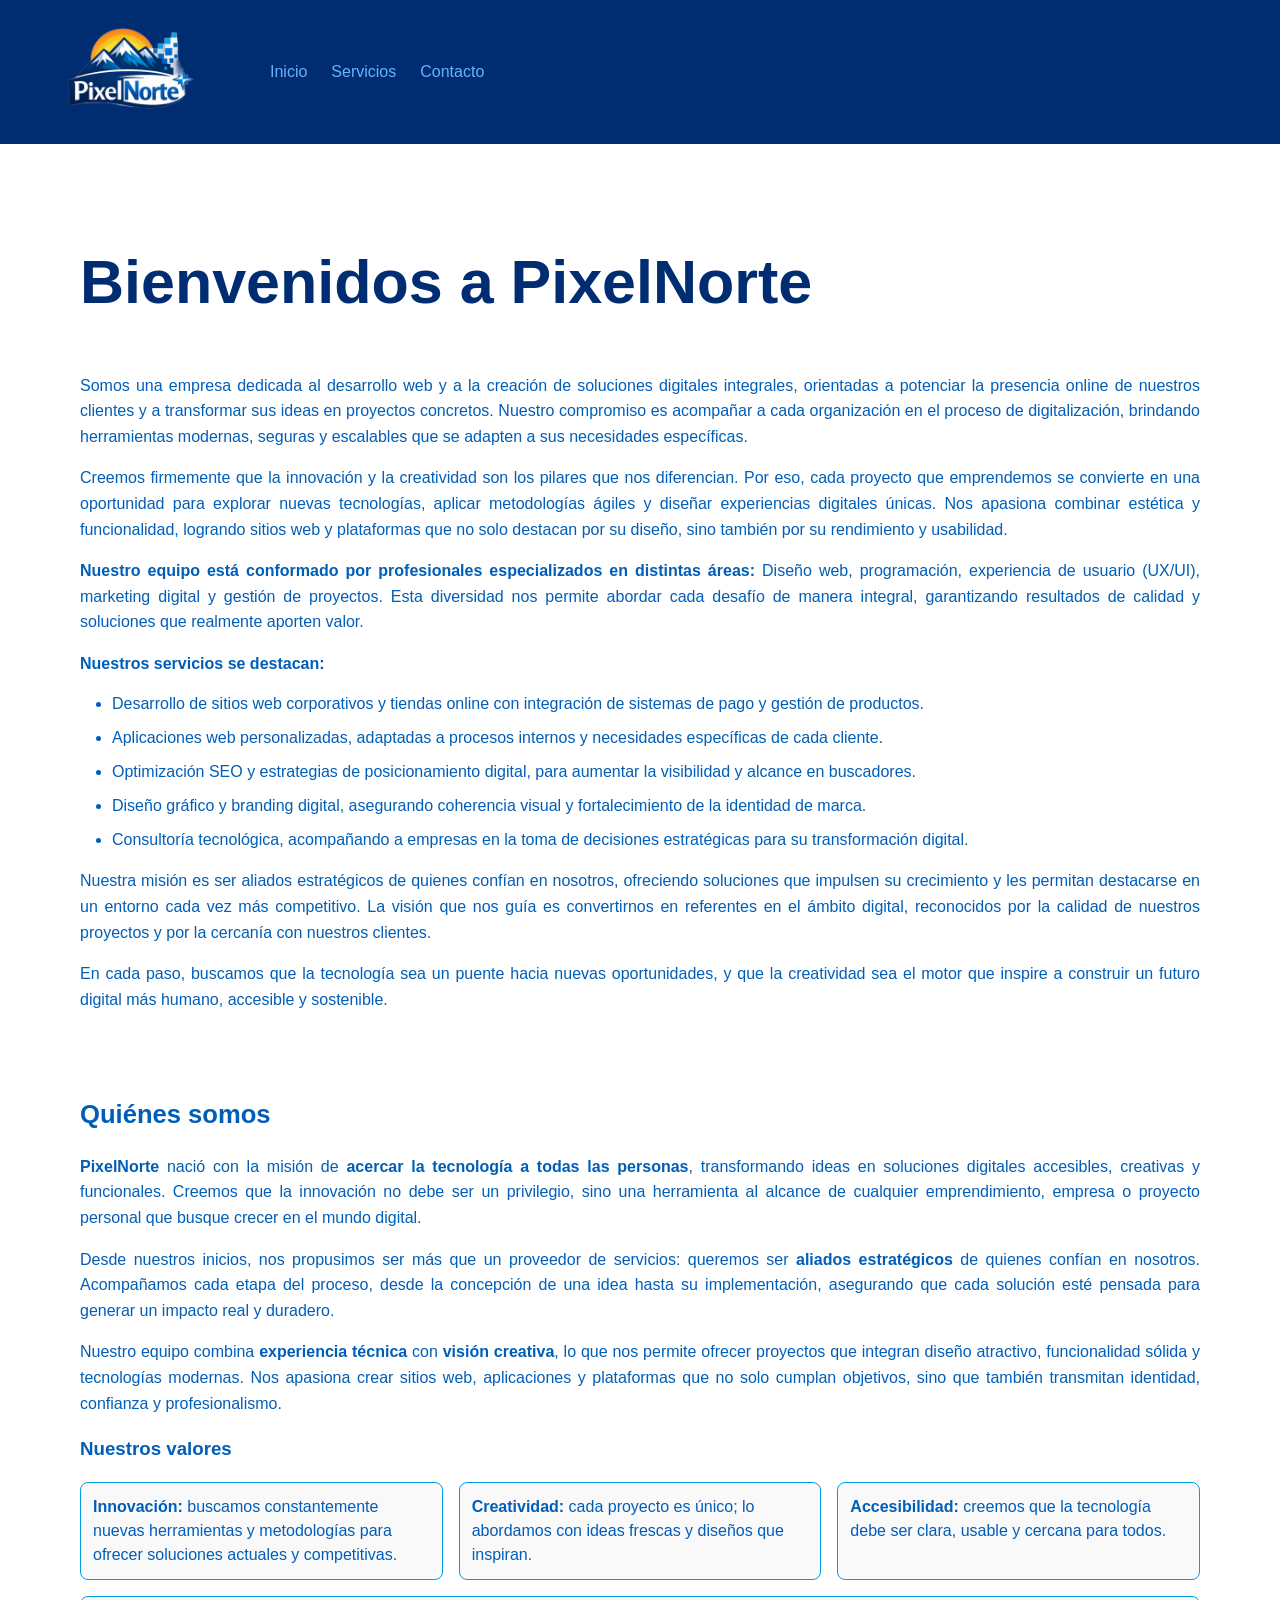
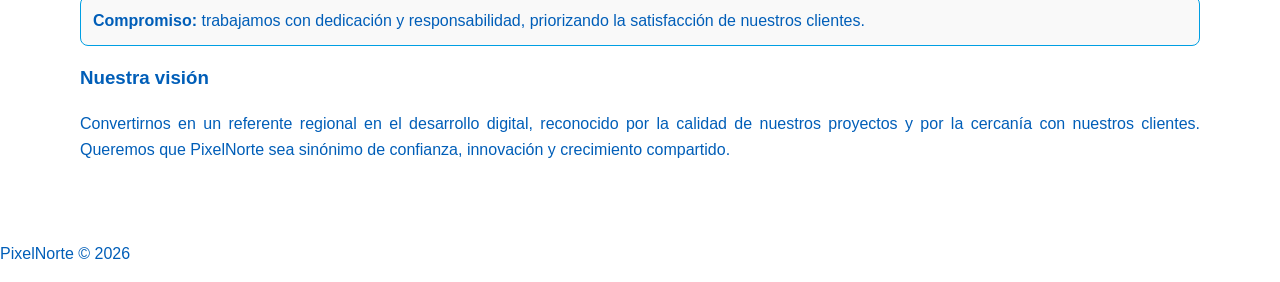
==== index.html @ 7b62bbb1 "Version inicial del sitio de PixelNorte" ====
<!doctype html>
<html lang="es">
  <head>
    <meta charset="UTF-8" />
    <title>Inicio - PixelNorte</title>
    <link rel="stylesheet" href="style.css" />
  </head>
  <body>
    <header id="site-header">
      <nav id="nav-principal">
        <img
          src="LogoPixelNorte.png"
          alt="Logo de PixelNorte"
          width="128"
          height="128"
        />

        <ul>
          <li><a href="index.html">Inicio</a></li>
          <li><a href="servicios.html">Servicios</a></li>
          <li><a href="contacto.html">Contacto</a></li>
        </ul>
      </nav>
    </header>

    <main>
      <section id="bienvenida">
        <h1>Bienvenidos a PixelNorte</h1>
        <p>
          Somos una empresa dedicada al desarrollo web y a la creación de
          soluciones digitales integrales, orientadas a potenciar la presencia
          online de nuestros clientes y a transformar sus ideas en proyectos
          concretos. Nuestro compromiso es acompañar a cada organización en el
          proceso de digitalización, brindando herramientas modernas, seguras y
          escalables que se adapten a sus necesidades específicas.
        </p>

        <p>
          Creemos firmemente que la innovación y la creatividad son los pilares
          que nos diferencian. Por eso, cada proyecto que emprendemos se
          convierte en una oportunidad para explorar nuevas tecnologías, aplicar
          metodologías ágiles y diseñar experiencias digitales únicas. Nos
          apasiona combinar estética y funcionalidad, logrando sitios web y
          plataformas que no solo destacan por su diseño, sino también por su
          rendimiento y usabilidad.
        </p>

        <p>
          <strong
            >Nuestro equipo está conformado por profesionales especializados en
            distintas áreas:</strong
          >
          Diseño web, programación, experiencia de usuario (UX/UI), marketing
          digital y gestión de proyectos. Esta diversidad nos permite abordar
          cada desafío de manera integral, garantizando resultados de calidad y
          soluciones que realmente aporten valor.
        </p>

        <p class="intro-servicios">
          <strong> Nuestros servicios se destacan:</strong>
        </p>
        <ul class="lista-servicios">
          <li>
            Desarrollo de sitios web corporativos y tiendas online con
            integración de sistemas de pago y gestión de productos.
          </li>
          <li>
            Aplicaciones web personalizadas, adaptadas a procesos internos y
            necesidades específicas de cada cliente.
          </li>
          <li>
            Optimización SEO y estrategias de posicionamiento digital, para
            aumentar la visibilidad y alcance en buscadores.
          </li>
          <li>
            Diseño gráfico y branding digital, asegurando coherencia visual y
            fortalecimiento de la identidad de marca.
          </li>
          <li>
            Consultoría tecnológica, acompañando a empresas en la toma de
            decisiones estratégicas para su transformación digital.
          </li>
        </ul>

        <p>
          Nuestra misión es ser aliados estratégicos de quienes confían en
          nosotros, ofreciendo soluciones que impulsen su crecimiento y les
          permitan destacarse en un entorno cada vez más competitivo. La visión
          que nos guía es convertirnos en referentes en el ámbito digital,
          reconocidos por la calidad de nuestros proyectos y por la cercanía con
          nuestros clientes.
        </p>

        <p>
          En cada paso, buscamos que la tecnología sea un puente hacia nuevas
          oportunidades, y que la creatividad sea el motor que inspire a
          construir un futuro digital más humano, accesible y sostenible.
        </p>
      </section>

      <section id="quienes-somos">
        <h2>Quiénes somos</h2>
        <p>
          <strong>PixelNorte</strong> nació con la misión de
          <strong>acercar la tecnología a todas las personas</strong>,
          transformando ideas en soluciones digitales accesibles, creativas y
          funcionales. Creemos que la innovación no debe ser un privilegio, sino
          una herramienta al alcance de cualquier emprendimiento, empresa o
          proyecto personal que busque crecer en el mundo digital.
        </p>

        <p>
          Desde nuestros inicios, nos propusimos ser más que un proveedor de
          servicios: queremos ser <strong>aliados estratégicos</strong> de
          quienes confían en nosotros. Acompañamos cada etapa del proceso, desde
          la concepción de una idea hasta su implementación, asegurando que cada
          solución esté pensada para generar un impacto real y duradero.
        </p>

        <p>
          Nuestro equipo combina <strong>experiencia técnica</strong> con
          <strong>visión creativa</strong>, lo que nos permite ofrecer proyectos
          que integran diseño atractivo, funcionalidad sólida y tecnologías
          modernas. Nos apasiona crear sitios web, aplicaciones y plataformas
          que no solo cumplan objetivos, sino que también transmitan identidad,
          confianza y profesionalismo.
        </p>

        <h3>Nuestros valores</h3>
        <ul>
          <li>
            <strong>Innovación:</strong> buscamos constantemente nuevas
            herramientas y metodologías para ofrecer soluciones actuales y
            competitivas.
          </li>
          <li>
            <strong>Creatividad:</strong> cada proyecto es único; lo abordamos
            con ideas frescas y diseños que inspiran.
          </li>
          <li>
            <strong>Accesibilidad:</strong> creemos que la tecnología debe ser
            clara, usable y cercana para todos.
          </li>
          <li>
            <strong>Compromiso:</strong> trabajamos con dedicación y
            responsabilidad, priorizando la satisfacción de nuestros clientes.
          </li>
        </ul>

        <h3>Nuestra visión</h3>
        <p>
          Convertirnos en un referente regional en el desarrollo digital,
          reconocido por la calidad de nuestros proyectos y por la cercanía con
          nuestros clientes. Queremos que PixelNorte sea sinónimo de confianza,
          innovación y crecimiento compartido.
        </p>
      </section>
    </main>

    <footer>
      <p>PixelNorte © 2026</p>
    </footer>
  </body>
</html>
---- style.css ----
/* Paleta PixelNorte
Principal:

zul profundo    #002D72	Fondo de encabezado, botones principales
Azul medio		#005EB8	Tipografía destacada, enlaces
Azul claro		#66B2FF	Detalles, íconos, hover states
Blanco nieve	#FFFFFF	Fondo general, contraste con azules

Secundario:

Amarillo sol		#FFD200	Acentos, íconos, detalles cálidos
Naranja amanecer	#FF7A00	Gradientes, botones secundarios
Azul estrella		#009FE3	Elementos digitales, íconos pixelados
*/
/* =========================
   Parte 1 — Base y tipografía
   ========================= */
*{
  box-sizing: border-box; /* Incluye padding y borde dentro del ancho total. */
}

body {
  font-family: Arial, Helvetica, sans-serif; /* Define la familia tipográfica general. */
  line-height: 1.5; /* Separa verticalmente las líneas de texto. */
  color: #005EB8;   /* Azul medio para texto destacado */
  background-color: #FFFFFF; /* Blanco nieve como fondo general */
  margin: 0; /* Elimina el margen predeterminado del navegador. */
}

h1 {
  font-size: clamp(36px, 6vw, 61px); /* Adapta el título al tamaño de pantalla. */
  color: #002D72; /* Azul profundo */
  line-height: 1.3; /* Controla la altura de las líneas del título. */
  text-align: left; /* Mantiene el título alineado con el contenido. */
}

h2 {
  font-size: 1.6em; /* Hace el subtítulo más grande que el texto normal. */
  color: #005EB8; /* Azul medio */
  line-height: 1.4; /* Mejora el espacio entre líneas del subtítulo. */
}
p {
  font-family: Arial, Helvetica, sans-serif;   /* Tipografía clara */
  font-size: 16px;                  /* Tamaño de letra */
  line-height: 1.6;                 /* Espaciado entre líneas */
  color: #005EB8;                      /* Color del texto */
  margin-bottom: 15px;              /* Espacio entre párrafos */
  text-align: justify;              /* Justifica el texto */
}

#bienvenida .intro-servicios {
  text-indent: 0; /* Evita la sangría en el texto introductorio de servicios. */
}

.lista-servicios {
  padding-left: 2em; /* Deja espacio para la sangría y los marcadores. */
  color: #005EB8; /* Define el color del texto de la lista. */
}

.lista-servicios li {
  margin-bottom: 10px; /* Separa verticalmente cada servicio. */
}

/* =========================
   Parte 2 — Header y navegación
   ========================= */
#site-header {
    background-color: #002D72;
    color: #FFFFFF;
    height: 144px;
    padding: 2px 16px; /* Menos alto, mantiene espacio lateral */
  }

#nav-principal {
  display: flex; /* Coloca logo y menú en una misma fila. */
  align-items: center; /* Centra los elementos verticalmente. */
  height: 100%;
  gap: 24px; /* Separa el logo del menú. */
  margin: 0; /* Elimina márgenes predeterminados. */
  padding: 0; /* Elimina relleno predeterminado. */
}

#nav-principal img {
  display: block;
  width: 230px;
  height: 230px;
}

#nav-principal ul {
  display: flex; /* Organiza los enlaces horizontalmente. */
  flex-direction: row; /* Define una fila para los elementos del menú. */
  align-items: center; /* Alinea los enlaces verticalmente. */
  gap: 24px; /* Separa los enlaces entre sí. */
  list-style: none; /* Quita las viñetas de la lista. */
  margin: 0; /* Quita el margen predeterminado de la lista. */
  padding: 0; /* Quita el relleno predeterminado de la lista. */
}

#nav-principal li {
  display: inline-block; /* Permite que cada elemento ocupe su contenido. */
}

#nav-principal a {
  color: #66B2FF; /* Define el color de los enlaces. */
  text-decoration: none; /* Quita el subrayado predeterminado. */
  white-space: nowrap; /* Evita que el texto del enlace se parta en varias líneas. */
}

/* =========================
   Parte 3 — Contenido de Inicio
   ========================= */
#bienvenida,
#quienes-somos {
  padding: 24px 0; /* Separa el contenido verticalmente sin centrarlo en una caja. */
  max-width: 100%; /* Limita el ancho para facilitar la lectura. */
  margin: 0; /* Evita añadir centrado horizontal innecesario. */
}

#quienes-somos ul {
  display: flex; /* Convierte los valores en elementos flexibles. */
  flex-wrap: wrap; /* Permite que las tarjetas pasen a otra línea. */
  gap: 16px; /* Separa las tarjetas entre sí. */
  list-style: none; /* Quita las viñetas de los valores. */
  padding: 0; /* Quita el relleno predeterminado de la lista. */
}

#quienes-somos li {
  border: 1px solid #009FE3; /* Azul estrella */
  border-radius: 8px; /* Redondea ligeramente las esquinas. */
  padding: 12px; /* Crea espacio interior en cada tarjeta. */
  flex: 1 1 calc(33% - 16px); /* Busca mostrar tres tarjetas por fila. */
  background-color: #f9f9f9; /* Distingue las tarjetas del fondo. */
}

/* =========================
   Parte 4 — Tabla de servicios
   ========================= */
#tabla-servicios {
  width: 100%; /* Hace que la tabla ocupe todo el ancho disponible. */
  border-collapse: collapse; /* Une los bordes de las celdas. */
}

#tabla-servicios th,
#tabla-servicios td {
  border: 1px solid #cccccc; /* Dibuja el borde de cada celda. */
  padding: 8px; /* Separa el contenido del borde. */
}

#tabla-servicios th {
  background-color: #005EB8; /* Azul medio */
  color: #FFFFFF;
}

#tabla-servicios tr:nth-child(even) {
  background-color: #66B2FF; /* Azul claro alterno */
  color: #002D72;
}

/* =========================
   Parte 5 — Formulario de contacto
   ========================= */
main {
  max-width: 1200px; /* Permite una distribución más amplia del contenido. */
  margin: 0 auto;
  padding: 24px 40px; /* Deja espacio lateral sin encerrar demasiado el contenido. */
}

#contacto {
  max-width: 700px;
  margin: 0 auto;
}

#formulario-contacto {
  display: grid; /* Organiza los campos mediante CSS Grid. */
  grid-template-columns: 1fr 1fr; /* Crea dos columnas del mismo tamaño. */
  gap: 16px; /* Separa filas y columnas del formulario. */
}

#formulario-contacto label {
  display: block; /* Coloca la etiqueta en su propia línea. */
  margin-bottom: 4px; /* Separa la etiqueta del campo. */
}

#formulario-contacto input:not([type="checkbox"]),
#formulario-contacto select,
#formulario-contacto textarea {
  width: 100%;
  padding: 8px;
}

#formulario-contacto textarea {
  min-height: 120px; /* Define una altura mínima para el mensaje. */
  resize: vertical; /* Permite cambiar solo la altura del área de texto. */
}

#formulario-contacto .preferencias,
#formulario-contacto .campo-mensaje,
#formulario-contacto button {
  grid-column: 1 / -1; /* Hace que estos elementos ocupen ambas columnas. */
}

.opciones-preferencia {
  display: flex; /* Coloca las opciones en una fila. */
  gap: 24px; /* Separa las opciones entre sí. */
  margin-top: 8px; /* Separa las opciones de su etiqueta. */
}

.opciones-preferencia label {
  display: inline-flex !important; /* Alinea cada casilla con su texto. */
  align-items: center; /* Centra casilla y texto verticalmente. */
  gap: 6px; /* Separa la casilla de su etiqueta. */
  margin: 0; /* Elimina el margen general de las etiquetas. */
}

.opciones-preferencia input[type="checkbox"] {
  width: auto; /* Conserva el tamaño natural de la casilla. */
}

@media (max-width: 600px) {
  #formulario-contacto {
    grid-template-columns: 1fr; /* Usa una sola columna en pantallas pequeñas. */
  }

  .opciones-preferencia {
    flex-direction: column; /* Apila las opciones en móviles. */
    gap: 10px; /* Reduce el espacio entre opciones en móviles. */
  }
}

#formulario-contacto button {
  grid-column: 1 / -1; /* Hace que el botón ocupe todo el ancho. */
  background-color: #005EB8; /* Define el color normal del botón. */
  color: #FFFFFF; /* Define el color del texto del botón. */
  border: none; /* Quita el borde predeterminado. */
  padding: 10px 18px; /* Aumenta el espacio interno del botón. */
  cursor: pointer; /* Muestra que el botón se puede pulsar. */
  transition: background-color 0.3s ease; /* Suaviza el cambio de color. */
}

#formulario-contacto button:hover {
  background-color: #FF7A00; /* Cambia el botón a naranja al pasar el mouse. */
}

@media (max-width: 600px) {
  main {
    padding: 20px; /* Reduce el espacio lateral en pantallas pequeñas. */
  }

  #formulario-contacto {
    grid-template-columns: 1fr; /* Mantiene una columna en pantallas pequeñas. */
  }
}
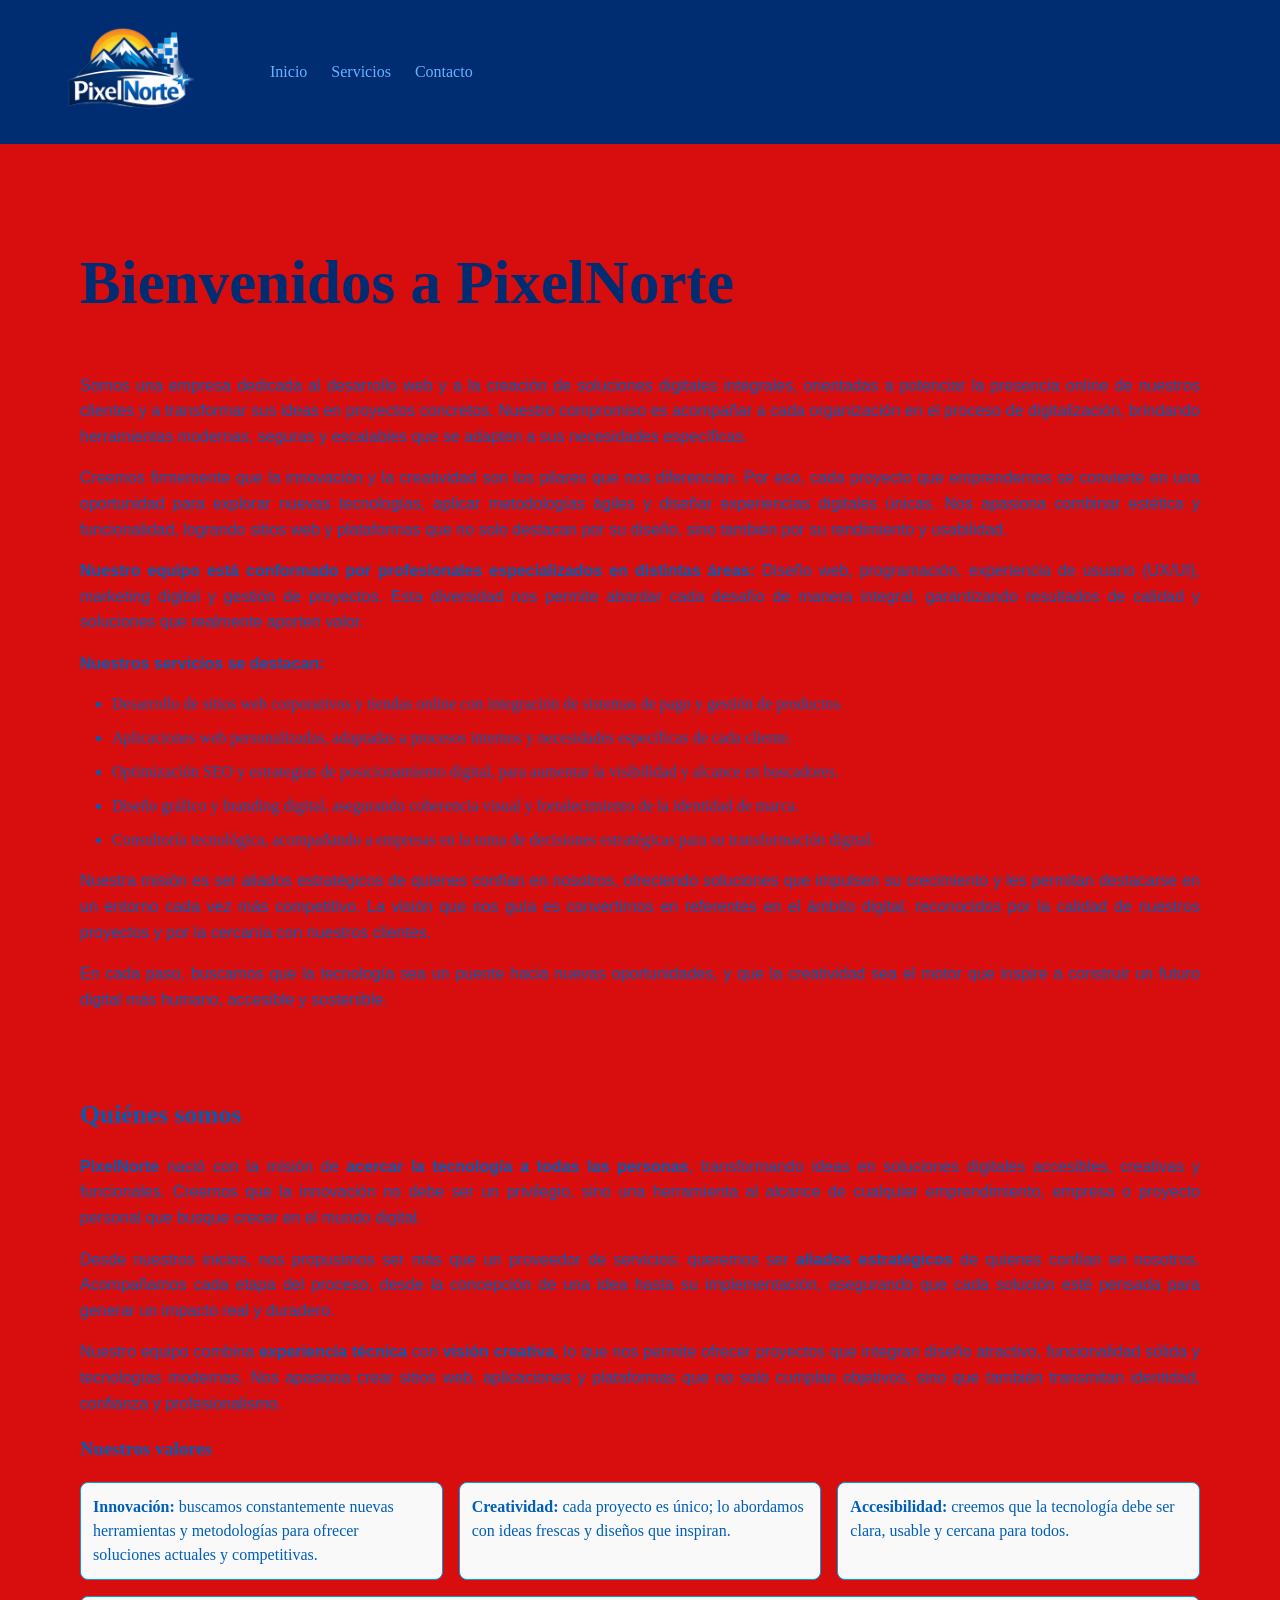
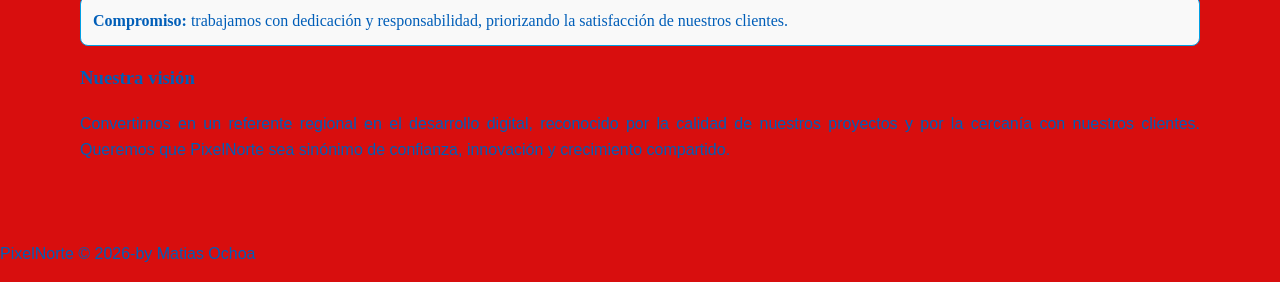
==== commit 7a9501ab: "Agregar footer institucional" ====
--- a/index.html
+++ b/index.html
@@ -2,7 +2,7 @@
 <html lang="es">
   <head>
     <meta charset="UTF-8" />
-    <title>Inicio - PixelNorte</title>
+    <title>Inicio - PixelNorte Site</title>
     <link rel="stylesheet" href="style.css" />
   </head>
   <body>
@@ -158,7 +158,7 @@
     </main>
 
     <footer>
-      <p>PixelNorte © 2026</p>
+      <p>PixelNorte © 2026-by Matias Ochoa</p>
     </footer>
   </body>
 </html>
--- a/style.css
+++ b/style.css
@@ -20,10 +20,10 @@
 }
 
 body {
-  font-family: Arial, Helvetica, sans-serif; /* Define la familia tipográfica general. */
+  font-family: 'Cormorant Garamond', serif; /* Define la familia tipográfica general. */
   line-height: 1.5; /* Separa verticalmente las líneas de texto. */
   color: #005EB8;   /* Azul medio para texto destacado */
-  background-color: #FFFFFF; /* Blanco nieve como fondo general */
+  background-color: #d80e0e; /* Blanco nieve #FFFFFF como fondo general */
   margin: 0; /* Elimina el margen predeterminado del navegador. */
 }
 
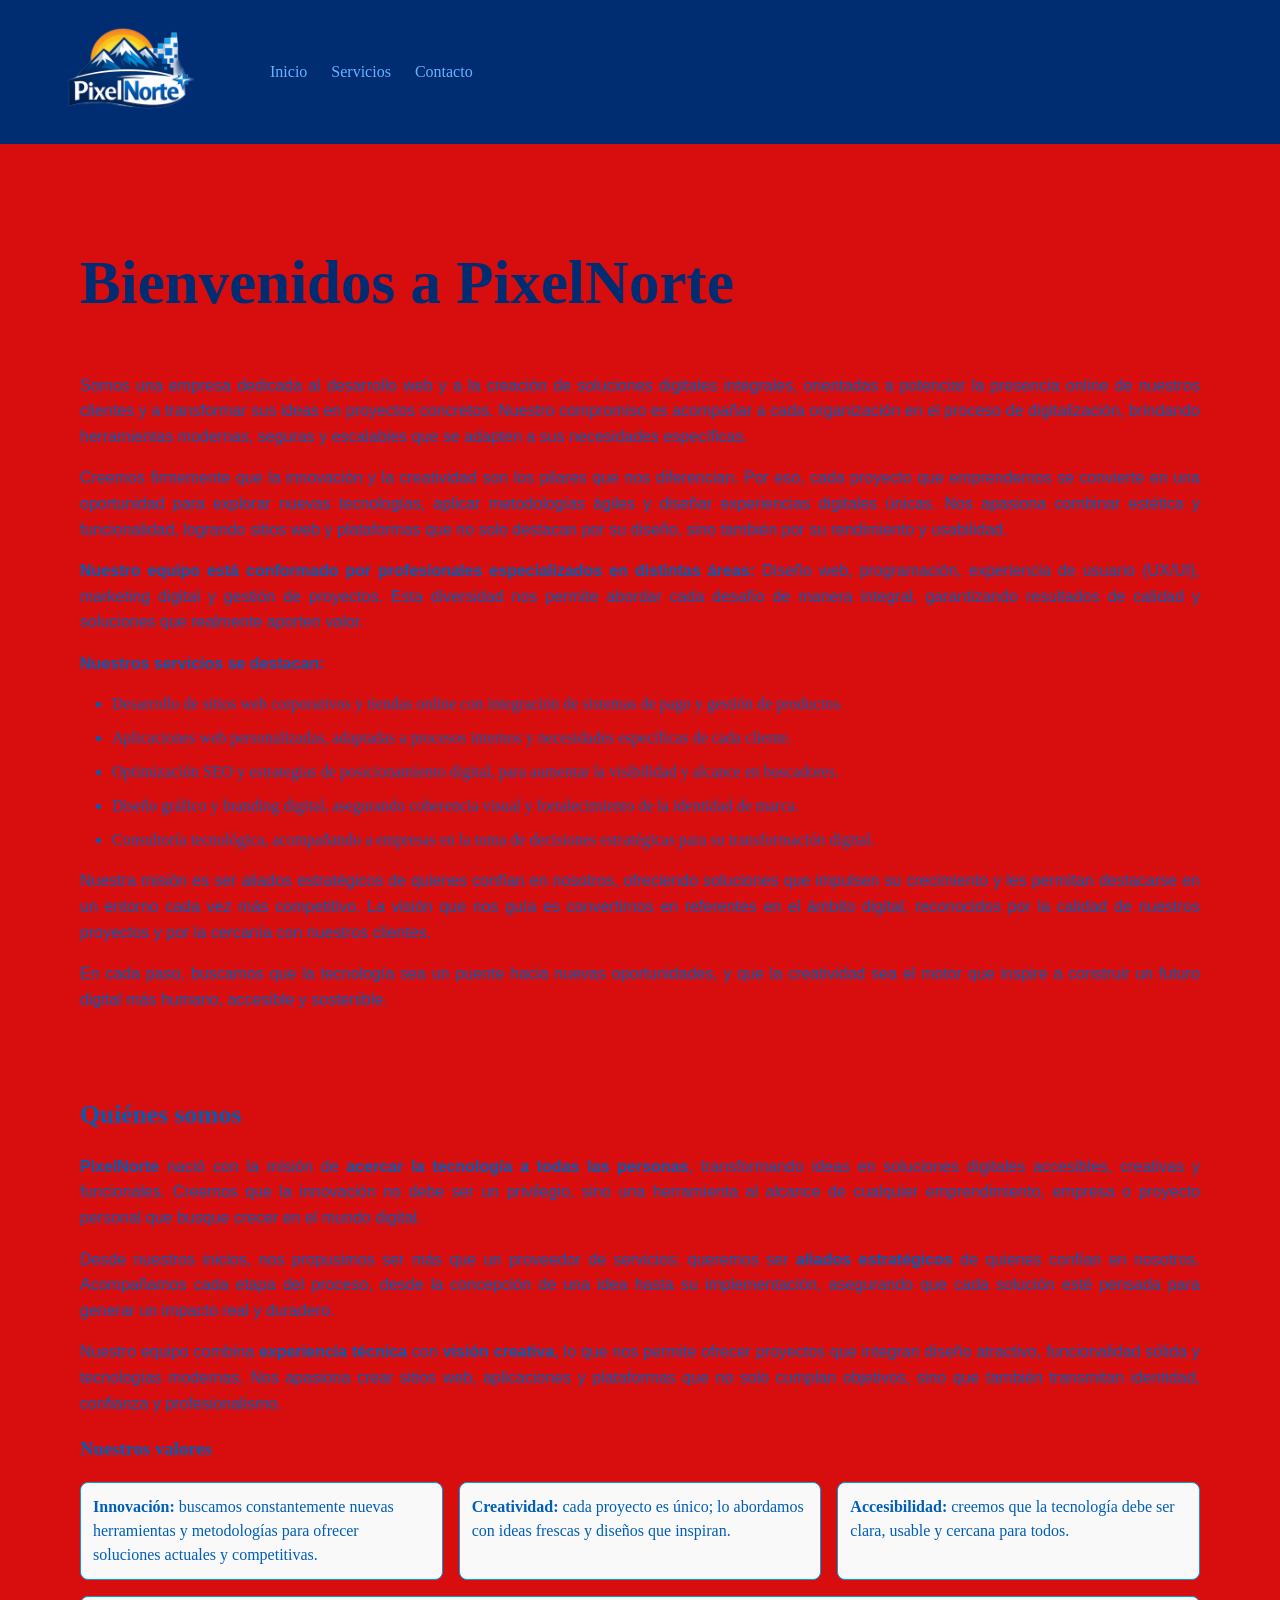
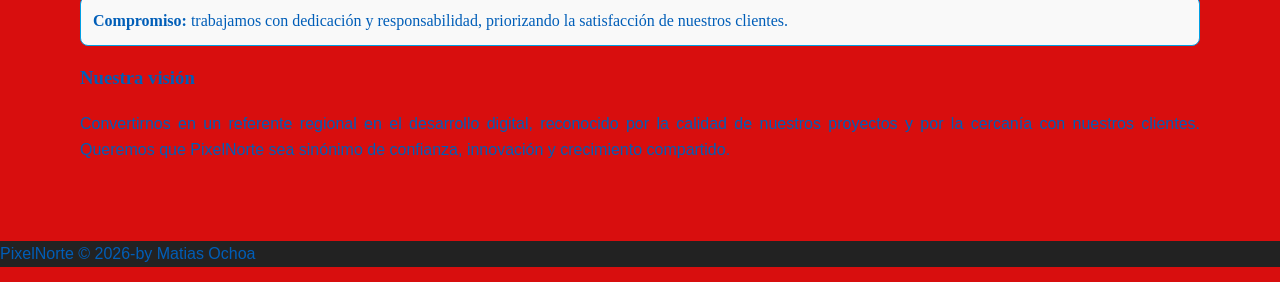
==== commit ee90ee3b: "Mejorar contraste del footer" ====
--- a/index.html
+++ b/index.html
@@ -157,7 +157,7 @@
       </section>
     </main>
 
-    <footer>
+    <footer style="background-color:#222; color:white;">
       <p>PixelNorte © 2026-by Matias Ochoa</p>
     </footer>
   </body>
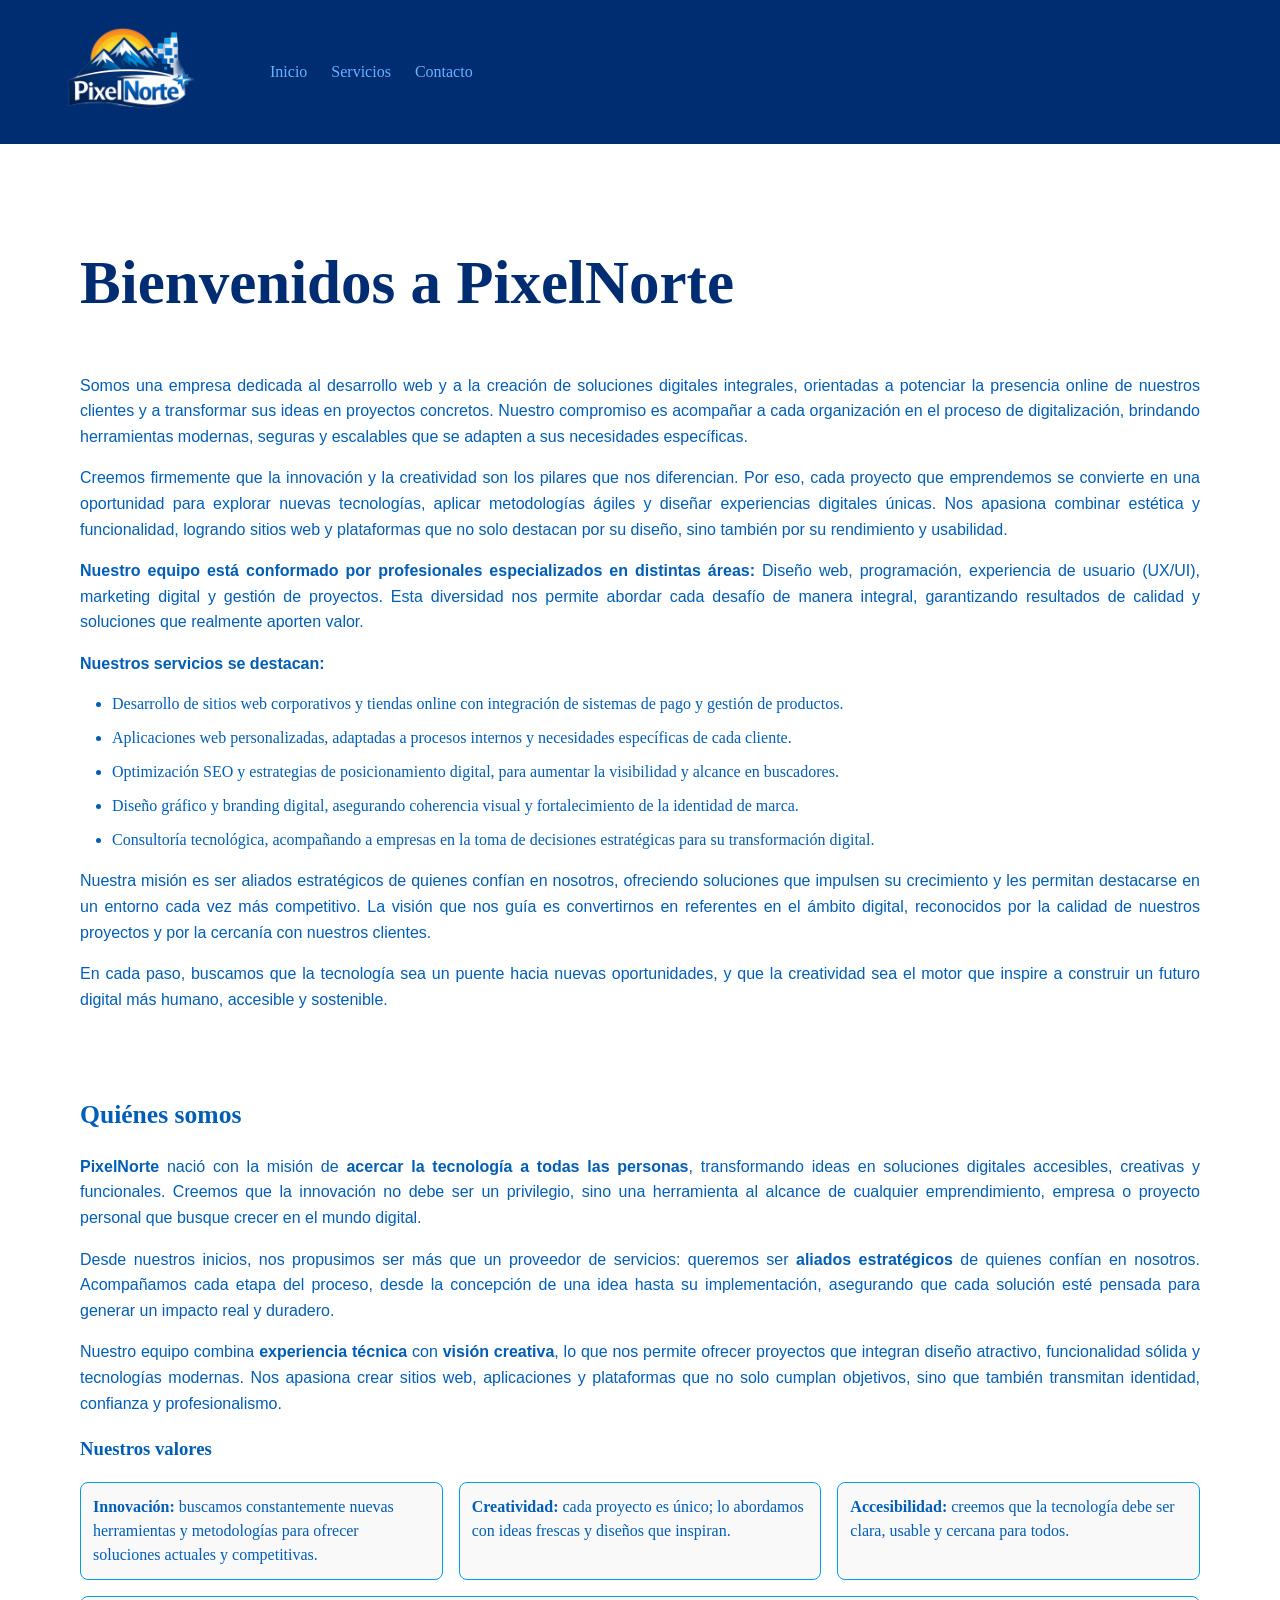
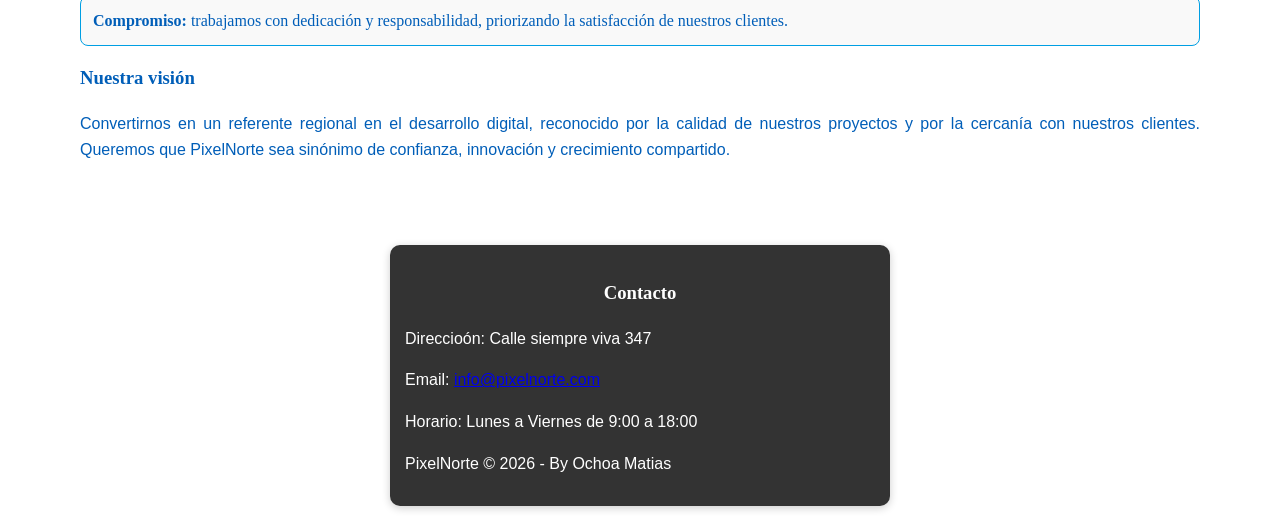
==== commit 8d74b4f3: "Actualizacion de estilos y footer" ====
--- a/index.html
+++ b/index.html
@@ -157,8 +157,13 @@
       </section>
     </main>
 
-    <footer style="background-color:#222; color:white;">
-      <p>PixelNorte © 2026-by Matias Ochoa</p>
-    </footer>
+    <footer>
+<div class="footer-content">
+ <h3>Contacto</h3>
+  <p>Direccioón: Calle siempre viva 347</p>
+  <p>Email: <a href="mailto:info@pixelnorte.com">info@pixelnorte.com</a></p>
+  <p>Horario: Lunes a Viernes de 9:00 a 18:00</p>
+  <p>PixelNorte © 2026 - By Ochoa Matias</p>
+</footer>
   </body>
 </html>
--- a/style.css
+++ b/style.css
@@ -23,7 +23,7 @@
   font-family: 'Cormorant Garamond', serif; /* Define la familia tipográfica general. */
   line-height: 1.5; /* Separa verticalmente las líneas de texto. */
   color: #005EB8;   /* Azul medio para texto destacado */
-  background-color: #d80e0e; /* Blanco nieve #FFFFFF como fondo general */
+  background-color: #FFFFFF; /* Blanco nieve #FFFFFF como fondo general */
   margin: 0; /* Elimina el margen predeterminado del navegador. */
 }
 
@@ -250,3 +250,18 @@
     grid-template-columns: 1fr; /* Mantiene una columna en pantallas pequeñas. */
   }
 }
+footer{
+  background-color: #333;
+  color: #FFFFFF;
+  text-align: center;
+  padding: 15px;
+  margin: 20px auto;
+  max-width: 500px;
+  border-radius: 10px;
+  box-shadow: 0 2px 8px rgba(0,0,0,.2);
+}
+
+footer p {
+  color: #FFFFFF;
+}
+
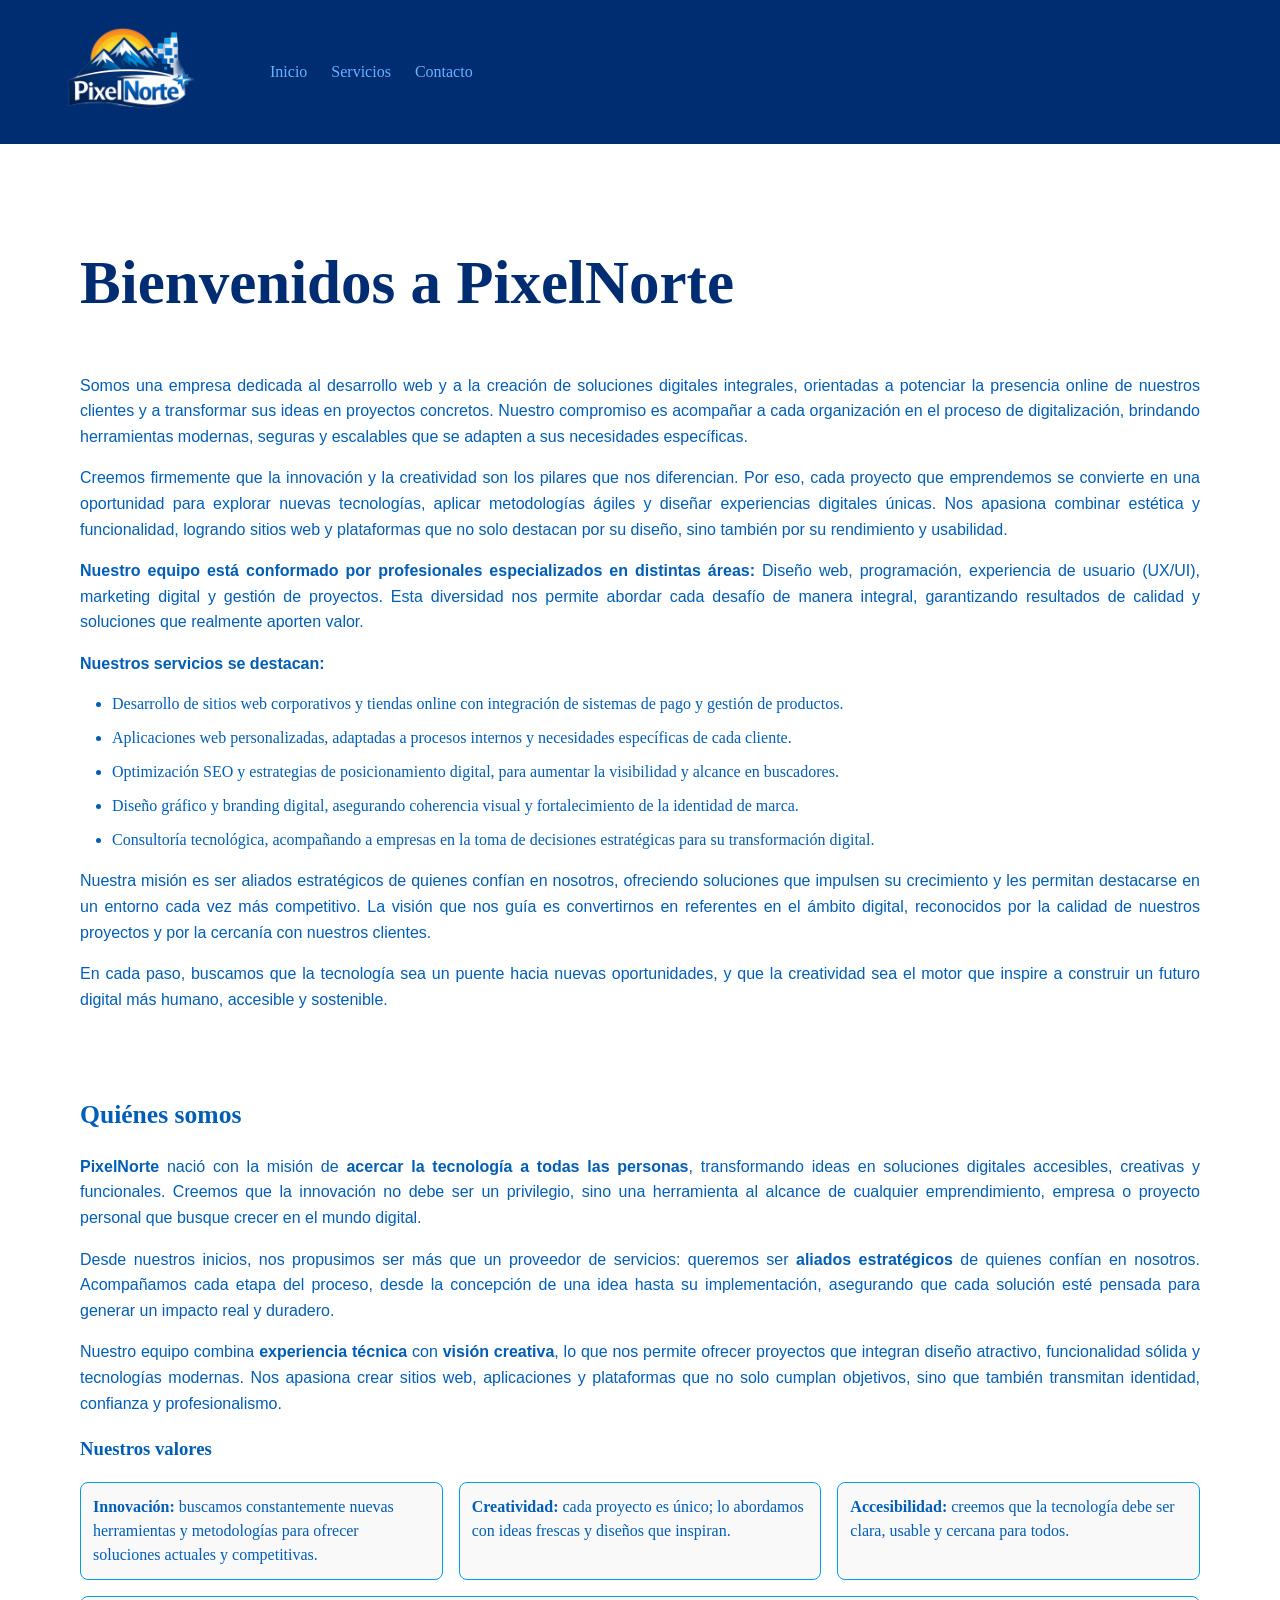
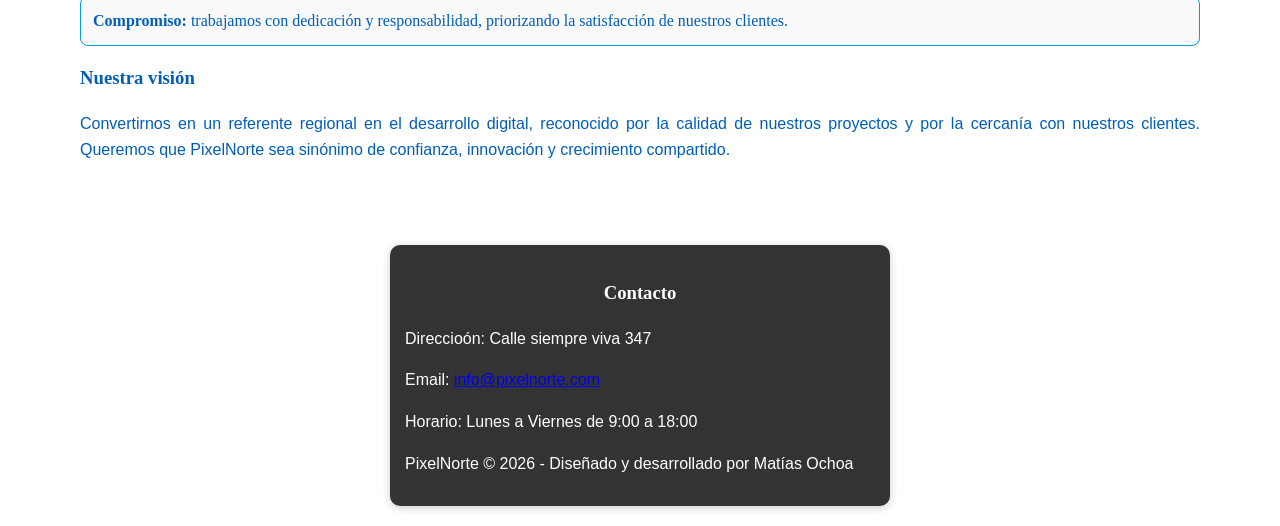
==== commit 6fb045cc: "Actualizar credito del desarrollador en footer" ====
--- a/index.html
+++ b/index.html
@@ -163,7 +163,7 @@
   <p>Direccioón: Calle siempre viva 347</p>
   <p>Email: <a href="mailto:info@pixelnorte.com">info@pixelnorte.com</a></p>
   <p>Horario: Lunes a Viernes de 9:00 a 18:00</p>
-  <p>PixelNorte © 2026 - By Ochoa Matias</p>
+  <p>PixelNorte © 2026 - Diseñado y desarrollado por Matías Ochoa</p>
 </footer>
   </body>
 </html>
